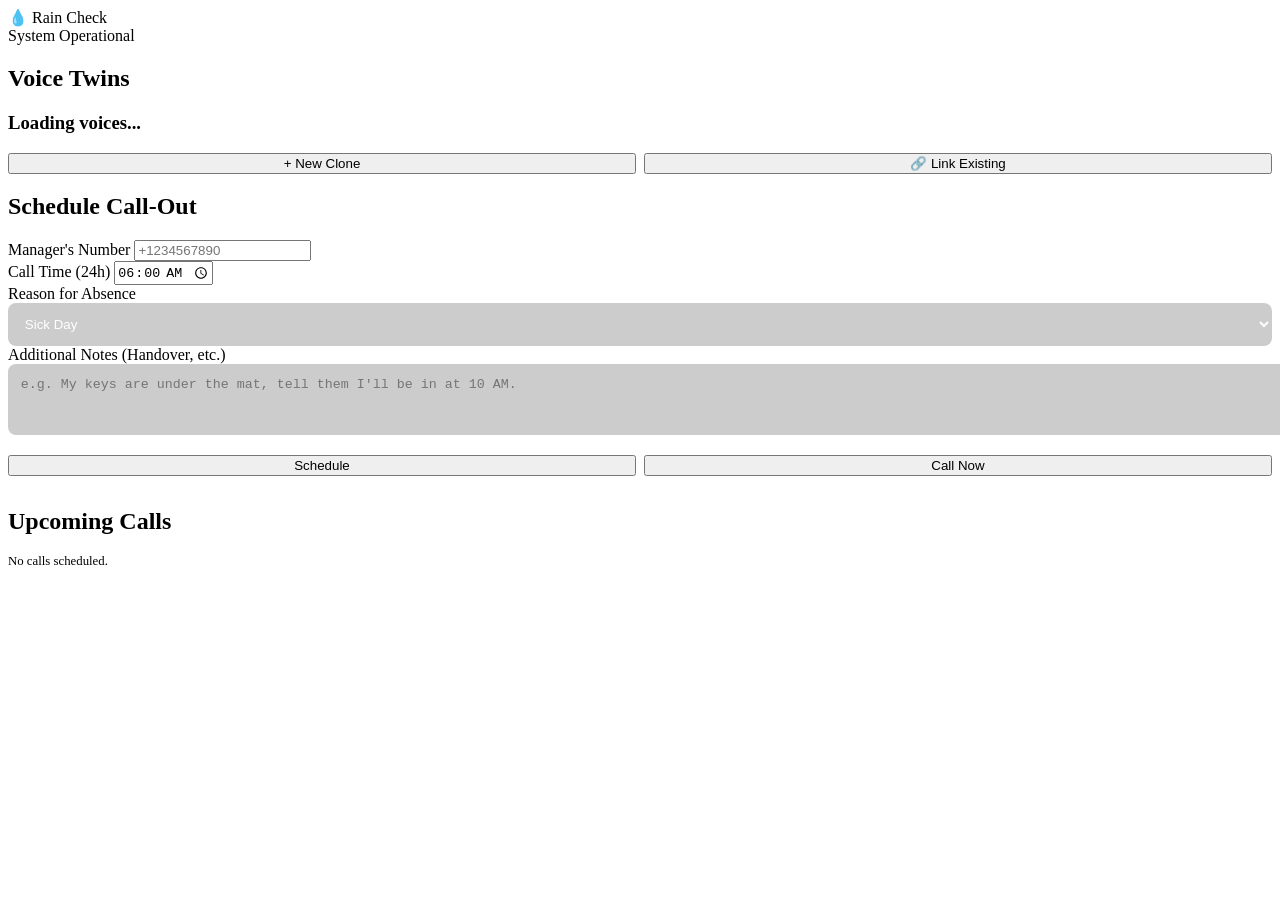
==== app/static/index.html @ c09f44a8 "Prepare for Render deployment: update requirements, config, and services" ====
<!DOCTYPE html>
<html lang="en">

<head>
    <meta charset="UTF-8">
    <meta name="viewport" content="width=device-width, initial-scale=1.0">
    <title>Rain Check | Dashboard</title>
    <link rel="stylesheet" href="/static/css/style.css">
    <link rel="preconnect" href="https://fonts.googleapis.com">
    <link rel="preconnect" href="https://fonts.gstatic.com" crossorigin>
    <link href="https://fonts.googleapis.com/css2?family=Inter:wght@400;600;800&display=swap" rel="stylesheet">
</head>

<body>
    <div class="container">
        <header>
            <div class="logo">
                <span class="drop">💧</span> Rain Check
            </div>
            <div class="status-pill">System Operational</div>
        </header>

        <div class="grid">
            <!-- Voice Twins Panel -->
            <div class="card">
                <h2>Voice Twins</h2>
                <div id="voiceList">
                    <div class="voice-item">
                        <div class="voice-info">
                            <h3>Loading voices...</h3>
                        </div>
                    </div>
                </div>
                <div style="display: flex; gap: 0.5rem; margin-top: 1rem;">
                    <button class="btn" style="flex: 1;" onclick="showCloneModal()">+ New Clone</button>
                    <button class="btn btn-outline" style="flex: 1;" onclick="showLinkModal()">🔗 Link Existing</button>
                </div>
            </div>

            <!-- Call Scheduler Panel -->
            <div class="card scheduler-card">
                <h2>Schedule Call-Out</h2>
                <div class="form-group">
                    <label>Manager's Number</label>
                    <input type="text" id="managerNumber" placeholder="+1234567890">
                </div>
                <div class="form-group">
                    <label>Call Time (24h)</label>
                    <input type="time" id="callTime" value="06:00">
                </div>
                <div class="form-group">
                    <label>Reason for Absence</label>
                    <select id="callReason"
                        style="width: 100%; background: rgba(0,0,0,0.2); border: 1px solid var(--glass-border); padding: 0.8rem; border-radius: 8px; color: white;">
                        <option value="Sick Day">Sick Day</option>
                        <option value="Mental Health Day">Mental Health Day</option>
                        <option value="Personal Emergency">Personal Emergency</option>
                        <option value="Running Late">Running Late</option>
                    </select>
                </div>
                <div class="form-group">
                    <label>Additional Notes (Handover, etc.)</label>
                    <textarea id="callNotes" rows="3"
                        style="width: 100%; background: rgba(0,0,0,0.2); border: 1px solid var(--glass-border); padding: 0.8rem; border-radius: 8px; color: white; resize: none;"
                        placeholder="e.g. My keys are under the mat, tell them I'll be in at 10 AM."></textarea>
                </div>
                <div style="display: flex; gap: 0.5rem; margin-top: 1rem;">
                    <button class="btn" style="flex: 1;" onclick="scheduleCall()">Schedule</button>
                    <button class="btn btn-outline" style="flex: 1;" onclick="callNow()">Call Now</button>
                </div>



                <h2 style="margin-top: 2rem;">Upcoming Calls</h2>
                <div id="upcomingCalls">
                    <p style="color: var(--text-secondary); font-size: 0.8rem;">No calls scheduled.</p>
                </div>
            </div>
        </div>
    </div>

    <!-- Clone Modal Placeholder -->
    <div id="cloneModal"
        style="display:none; position:fixed; top:50%; left:50%; transform:translate(-50%, -50%); background: var(--bg-color); padding: 2rem; border-radius: 20px; border: 1px solid var(--accent-blue); z-index: 100; width: 400px;">
        <h2>Create Voice Twin</h2>
        <div class="form-group">
            <label>Voice Name</label>
            <input type="text" id="voiceName" placeholder="My Professional Twin">
        </div>
        <div class="form-group">
            <label>Upload Samples (5+ mins recommended)</label>
            <input type="file" id="voiceFiles" multiple>
        </div>
        <button class="btn" onclick="startCloning()">Start Synthesis</button>
        <button class="btn btn-outline" onclick="hideCloneModal()">Cancel</button>
    </div>

    <!-- Link Existing Modal -->
    <div id="linkModal"
        style="display:none; position:fixed; top:50%; left:50%; transform:translate(-50%, -50%); background: var(--bg-color); padding: 2rem; border-radius: 20px; border: 1px solid var(--accent-blue); z-index: 101; width: 400px; box-shadow: 0 0 50px rgba(0,0,0,0.5);">
        <h2>Link ElevenLabs Voice</h2>
        <p style="font-size: 0.8rem; color: var(--text-secondary); margin-bottom: 1.5rem;">
            Find your Voice ID in the <a href="https://elevenlabs.io/app/voice-lab" target="_blank"
                style="color: var(--accent-blue);">ElevenLabs Voice Lab</a>.
        </p>
        <div class="form-group">
            <label>Friendly Name</label>
            <input type="text" id="linkName" placeholder="e.g. My Personal Assistant">
        </div>
        <div class="form-group">
            <label>ElevenLabs Voice ID</label>
            <input type="text" id="linkVoiceId" placeholder="e.g. pMsXgVXv3BLzUgS... ">
        </div>
        <button class="btn" onclick="linkVoice()">Link Voice</button>
        <button class="btn btn-outline" onclick="hideLinkModal()">Cancel</button>
    </div>

    <script src="/static/js/app.js"></script>

</body>

</html>
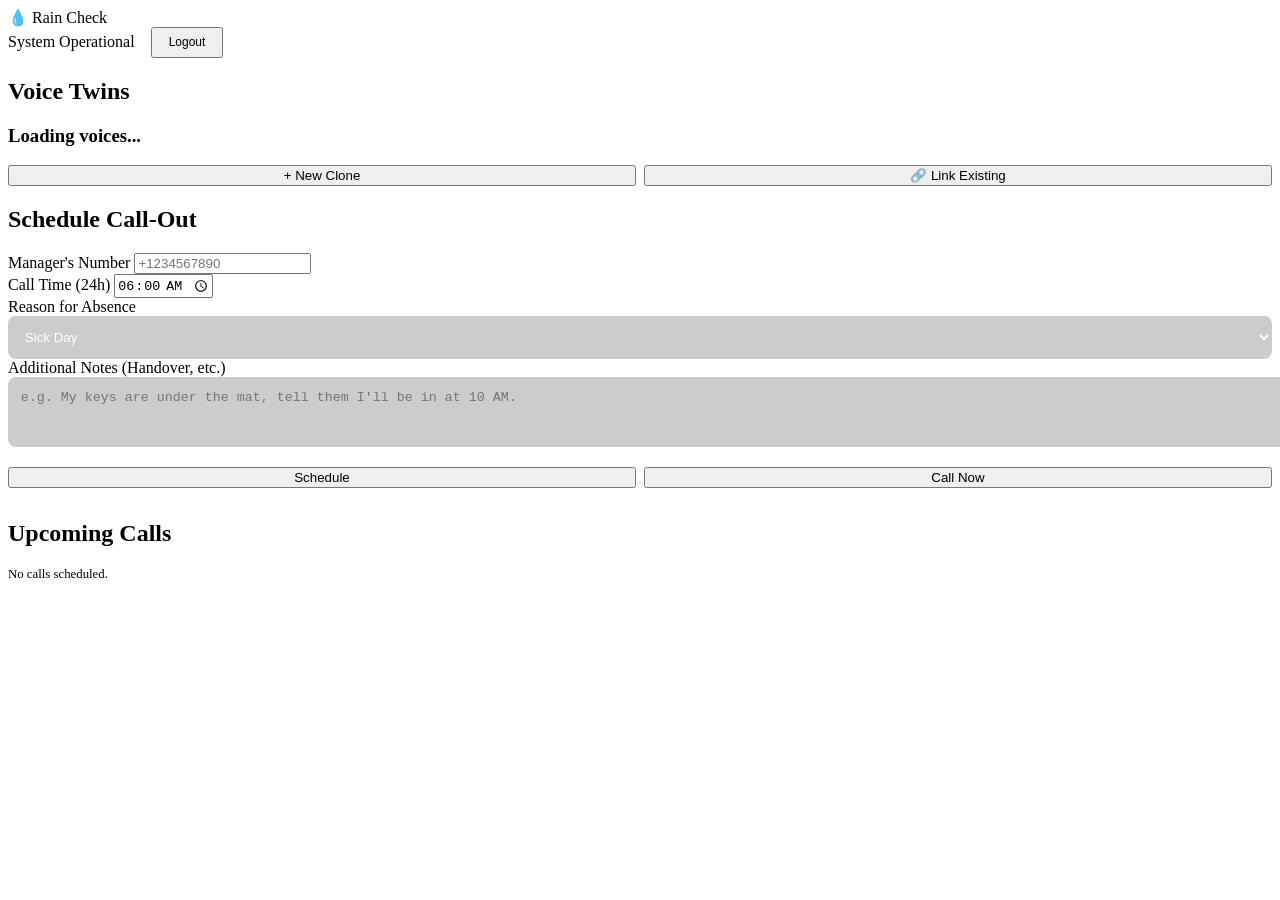
==== commit 1aa2cf13: "feat: speech detection state machine + login auth + dashboard cleanup - Rewrite WebSocket audio pipe" ====
--- a/app/static/index.html
+++ b/app/static/index.html
@@ -17,7 +17,11 @@
             <div class="logo">
                 <span class="drop">💧</span> Rain Check
             </div>
-            <div class="status-pill">System Operational</div>
+            <div style="display: flex; align-items: center; gap: 1rem;">
+                <div class="status-pill">System Operational</div>
+                <button class="btn btn-outline" style="padding: 0.4rem 1rem; font-size: 0.75rem;"
+                    onclick="logout()">Logout</button>
+            </div>
         </header>
 
         <div class="grid">
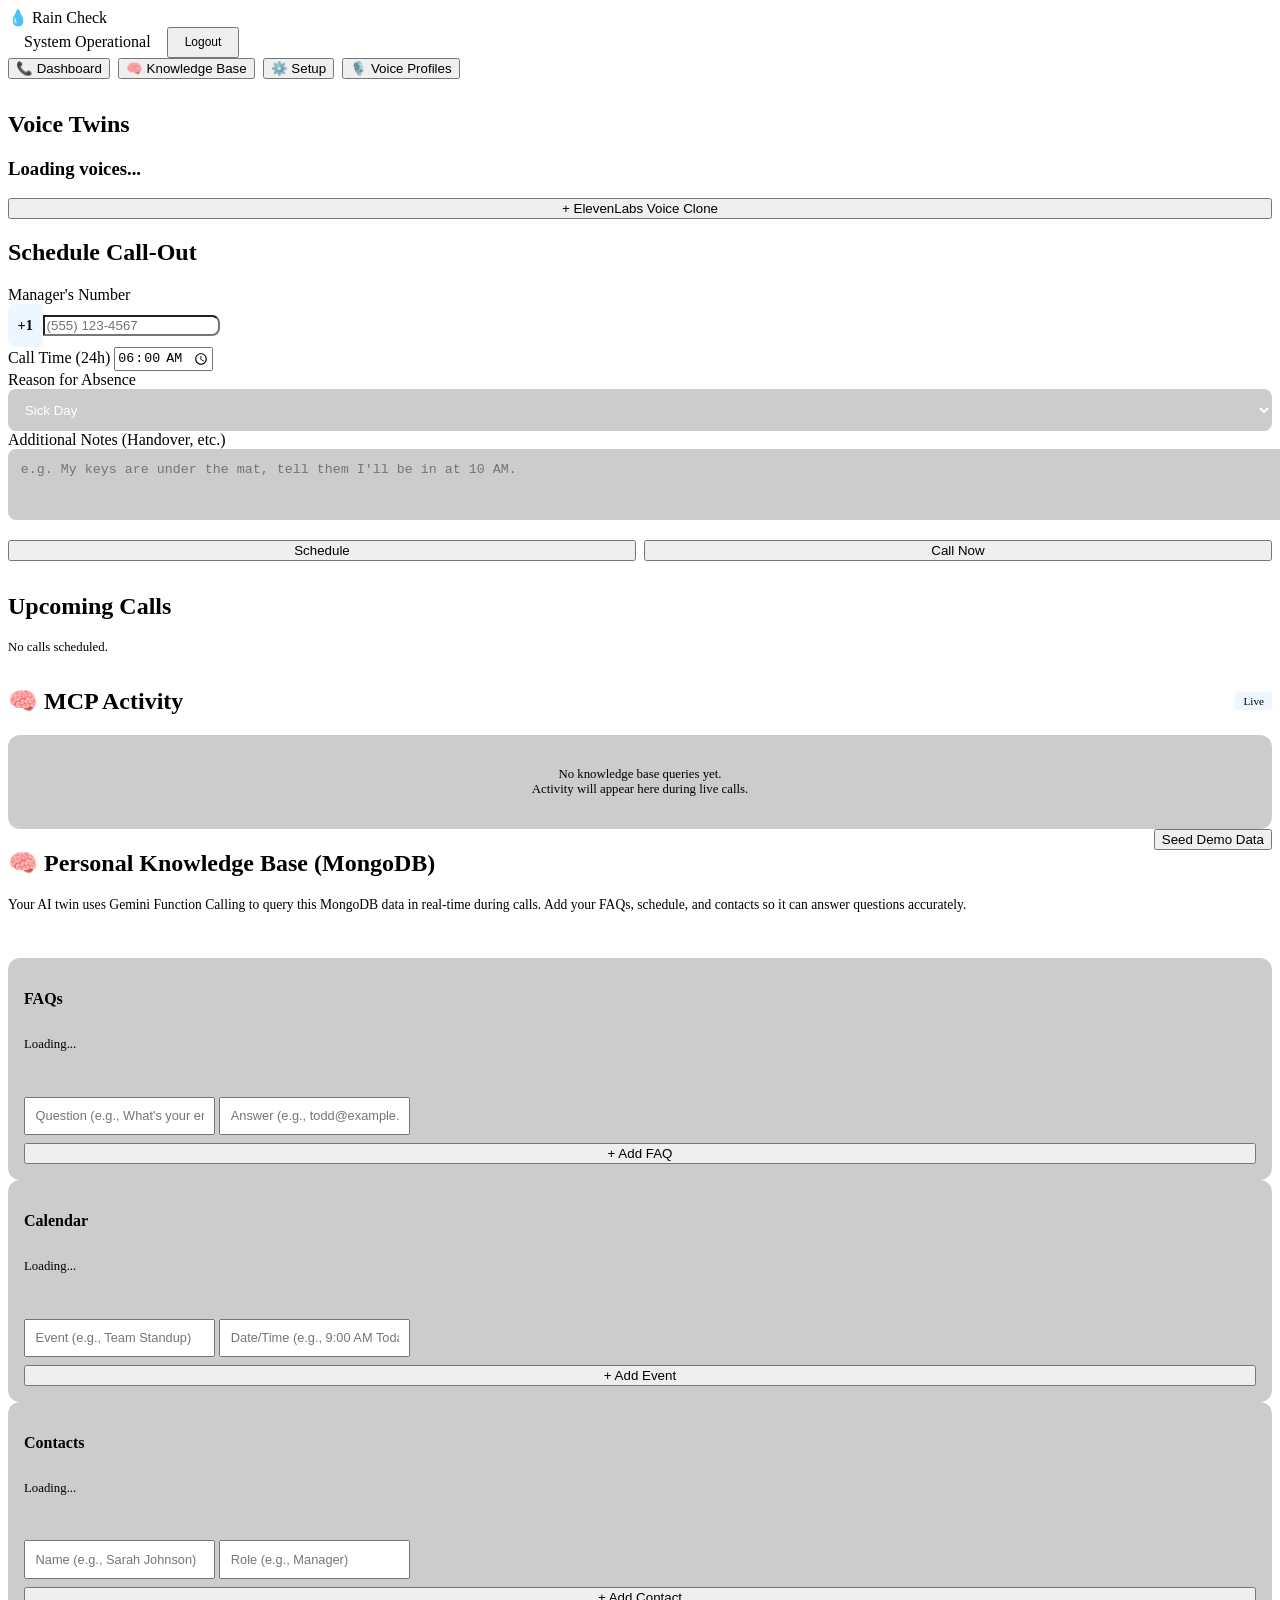
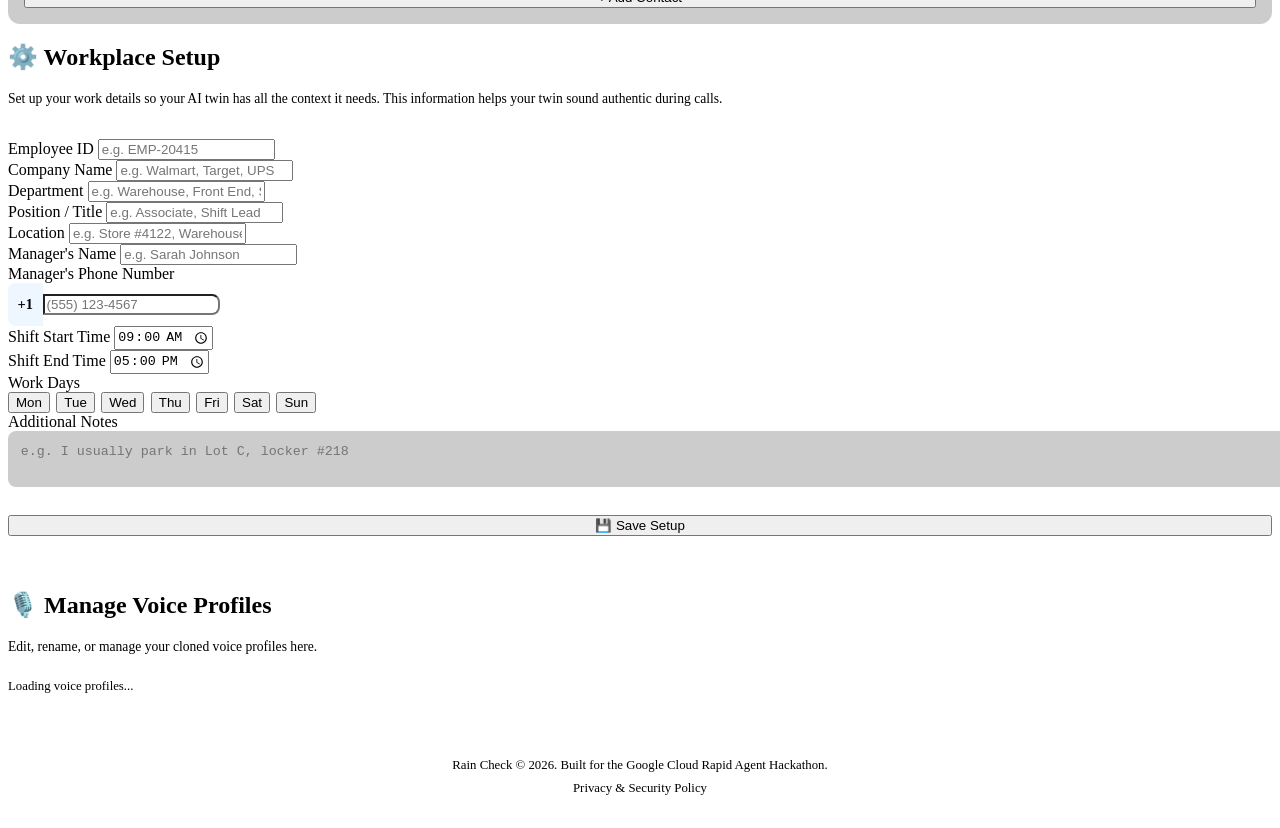
==== commit b91a1775: "Hackathon Build: ElevenLabs, MongoDB MCP, Privacy Flows" ====
--- a/app/static/index.html
+++ b/app/static/index.html
@@ -12,112 +12,371 @@
 </head>
 
 <body>
-    <div class="container">
+    <!-- ── Display Name Gate (shown if no permanent name set) ── -->
+    <div id="nameGate" style="display:none; position:fixed; top:0; left:0; width:100%; height:100%; background: rgba(0,0,0,0.85); backdrop-filter: blur(20px); z-index: 200; display: none;">
+        <div style="max-width: 440px; margin: 15vh auto; padding: 2.5rem; background: var(--card-bg); border: 1px solid var(--glass-border); border-radius: 24px; box-shadow: 0 20px 60px rgba(0,0,0,0.5); text-align: center;">
+            <div style="font-size: 3rem; margin-bottom: 1rem;">👤</div>
+            <h2 style="font-size: 1.5rem; color: #fff; text-transform: none; letter-spacing: -0.5px; margin-bottom: 0.5rem;">Welcome to Rain Check</h2>
+            <p style="color: var(--text-secondary); font-size: 0.85rem; margin-bottom: 2rem; line-height: 1.5;">
+                Enter your <strong style="color: #fff;">real name</strong> — this is how your AI voice twin will identify itself on calls.<br>
+                When someone asks <em>"Who is this?"</em>, your clone will respond with this name.<br>
+                <strong style="color: #f85149;">⚠ This cannot be changed once set.</strong>
+            </p>
+            <div class="form-group" style="margin-bottom: 1.5rem; text-align: left; background: rgba(88, 166, 255, 0.1); padding: 1rem; border-radius: 8px; border: 1px solid var(--accent-blue);">
+                <label style="display: flex; align-items: flex-start; gap: 0.5rem; cursor: pointer; text-transform: none; color: white;">
+                    <input type="checkbox" id="nameGateConsent" style="width: auto; margin-top: 0.2rem;">
+                    <span style="font-size: 0.8rem; font-weight: 400; line-height: 1.4;">
+                        <strong>Privacy Acknowledgment:</strong> I understand that my display name, voice clone, and knowledge base will be processed by Rain Check to conduct calls on my behalf.
+                    </span>
+                </label>
+            </div>
+            <div class="form-group" style="text-align: left;">
+                <label>Display Name</label>
+                <input type="text" id="displayNameInput" placeholder="e.g. Todd Bullitt" minlength="2" maxlength="50">
+            </div>
+            <button class="btn" style="width: 100%; padding: 1rem; font-size: 1rem;" onclick="setDisplayName()">Lock In My Name</button>
+            <p id="nameGateError" style="color: #f85149; font-size: 0.8rem; margin-top: 1rem; min-height: 1.2rem;"></p>
+        </div>
+    </div>
+
+    <!-- ── Main Dashboard ── -->
+    <div class="container" id="mainDashboard">
         <header>
             <div class="logo">
                 <span class="drop">💧</span> Rain Check
             </div>
             <div style="display: flex; align-items: center; gap: 1rem;">
+                <span id="displayNameBadge" style="font-size: 0.8rem; color: var(--accent-purple); font-weight: 600;"></span>
                 <div class="status-pill">System Operational</div>
                 <button class="btn btn-outline" style="padding: 0.4rem 1rem; font-size: 0.75rem;"
                     onclick="logout()">Logout</button>
             </div>
         </header>
 
-        <div class="grid">
-            <!-- Voice Twins Panel -->
-            <div class="card">
-                <h2>Voice Twins</h2>
-                <div id="voiceList">
-                    <div class="voice-item">
-                        <div class="voice-info">
-                            <h3>Loading voices...</h3>
-                        </div>
-                    </div>
-                </div>
-                <div style="display: flex; gap: 0.5rem; margin-top: 1rem;">
-                    <button class="btn" style="flex: 1;" onclick="showCloneModal()">+ New Clone</button>
-                    <button class="btn btn-outline" style="flex: 1;" onclick="showLinkModal()">🔗 Link Existing</button>
-                </div>
-            </div>
-
-            <!-- Call Scheduler Panel -->
-            <div class="card scheduler-card">
-                <h2>Schedule Call-Out</h2>
-                <div class="form-group">
-                    <label>Manager's Number</label>
-                    <input type="text" id="managerNumber" placeholder="+1234567890">
-                </div>
-                <div class="form-group">
-                    <label>Call Time (24h)</label>
-                    <input type="time" id="callTime" value="06:00">
-                </div>
-                <div class="form-group">
-                    <label>Reason for Absence</label>
-                    <select id="callReason"
-                        style="width: 100%; background: rgba(0,0,0,0.2); border: 1px solid var(--glass-border); padding: 0.8rem; border-radius: 8px; color: white;">
-                        <option value="Sick Day">Sick Day</option>
-                        <option value="Mental Health Day">Mental Health Day</option>
-                        <option value="Personal Emergency">Personal Emergency</option>
-                        <option value="Running Late">Running Late</option>
-                    </select>
-                </div>
-                <div class="form-group">
-                    <label>Additional Notes (Handover, etc.)</label>
-                    <textarea id="callNotes" rows="3"
-                        style="width: 100%; background: rgba(0,0,0,0.2); border: 1px solid var(--glass-border); padding: 0.8rem; border-radius: 8px; color: white; resize: none;"
-                        placeholder="e.g. My keys are under the mat, tell them I'll be in at 10 AM."></textarea>
-                </div>
-                <div style="display: flex; gap: 0.5rem; margin-top: 1rem;">
-                    <button class="btn" style="flex: 1;" onclick="scheduleCall()">Schedule</button>
-                    <button class="btn btn-outline" style="flex: 1;" onclick="callNow()">Call Now</button>
-                </div>
-
-
-
-                <h2 style="margin-top: 2rem;">Upcoming Calls</h2>
-                <div id="upcomingCalls">
-                    <p style="color: var(--text-secondary); font-size: 0.8rem;">No calls scheduled.</p>
-                </div>
-            </div>
-        </div>
-    </div>
-
-    <!-- Clone Modal Placeholder -->
+        <!-- ── Tab Navigation ── -->
+        <div style="display: flex; gap: 0.5rem; margin-bottom: 2rem;">
+            <button class="tab-btn active" data-tab="dashboard" onclick="switchTab('dashboard')">📞 Dashboard</button>
+            <button class="tab-btn" data-tab="knowledge" onclick="switchTab('knowledge')">🧠 Knowledge Base</button>
+            <button class="tab-btn" data-tab="setup" onclick="switchTab('setup')">⚙️ Setup</button>
+            <button class="tab-btn" data-tab="voices" onclick="switchTab('voices')">🎙️ Voice Profiles</button>
+        </div>
+
+        <!-- ════════════ DASHBOARD TAB ════════════ -->
+        <div class="tab-content active" id="tab-dashboard">
+            <div class="grid">
+                <!-- Voice Twins Panel -->
+                <div class="card">
+                    <h2>Voice Twins</h2>
+                    <div id="voiceList">
+                        <div class="voice-item">
+                            <div class="voice-info">
+                                <h3>Loading voices...</h3>
+                            </div>
+                        </div>
+                    </div>
+                    <div style="display: flex; gap: 0.5rem; margin-top: 1rem;">
+                        <button class="btn" style="flex: 1;" onclick="showCloneModal()">+ ElevenLabs Voice Clone</button>
+                    </div>
+                </div>
+
+                <!-- Call Scheduler Panel -->
+                <div class="card scheduler-card">
+                    <h2>Schedule Call-Out</h2>
+                    <div class="form-group">
+                        <label>Manager's Number</label>
+                        <div style="display: flex; align-items: center; gap: 0;">
+                            <span style="background: rgba(88,166,255,0.1); border: 1px solid var(--glass-border); border-right: none; padding: 0.8rem 0.6rem; border-radius: 8px 0 0 8px; color: var(--accent-blue); font-weight: 600; font-size: 0.9rem;">+1</span>
+                            <input type="tel" id="managerNumber" placeholder="(555) 123-4567" maxlength="14" style="border-radius: 0 8px 8px 0;">
+                        </div>
+                    </div>
+                    <div class="form-group">
+                        <label>Call Time (24h)</label>
+                        <input type="time" id="callTime" value="06:00">
+                    </div>
+                    <div class="form-group">
+                        <label>Reason for Absence</label>
+                        <select id="callReason"
+                            style="width: 100%; background: rgba(0,0,0,0.2); border: 1px solid var(--glass-border); padding: 0.8rem; border-radius: 8px; color: white;">
+                            <option value="Sick Day">Sick Day</option>
+                            <option value="Mental Health Day">Mental Health Day</option>
+                            <option value="Personal Emergency">Personal Emergency</option>
+                            <option value="Running Late">Running Late</option>
+                        </select>
+                    </div>
+                    <div class="form-group">
+                        <label>Additional Notes (Handover, etc.)</label>
+                        <textarea id="callNotes" rows="3"
+                            style="width: 100%; background: rgba(0,0,0,0.2); border: 1px solid var(--glass-border); padding: 0.8rem; border-radius: 8px; color: white; resize: none;"
+                            placeholder="e.g. My keys are under the mat, tell them I'll be in at 10 AM."></textarea>
+                    </div>
+                    <div style="display: flex; gap: 0.5rem; margin-top: 1rem;">
+                        <button class="btn" style="flex: 1;" onclick="scheduleCall()">Schedule</button>
+                        <button class="btn btn-outline" style="flex: 1;" onclick="callNow()">Call Now</button>
+                    </div>
+
+                    <h2 style="margin-top: 2rem;">Upcoming Calls</h2>
+                    <div id="upcomingCalls">
+                        <p style="color: var(--text-secondary); font-size: 0.8rem;">No calls scheduled.</p>
+                    </div>
+                    
+                    <!-- MCP Activity Feed -->
+                    <h2 style="margin-top: 2rem; display: flex; justify-content: space-between; align-items: center;">
+                        <span>🧠 MCP Activity</span>
+                        <span style="font-size: 0.7rem; font-weight: normal; background: rgba(88,166,255,0.1); padding: 0.2rem 0.5rem; border-radius: 4px; color: var(--accent-blue);">Live</span>
+                    </h2>
+                    <div id="mcpActivityList" style="background: rgba(0,0,0,0.2); border: 1px solid var(--glass-border); border-radius: 12px; padding: 1rem; max-height: 200px; overflow-y: auto;">
+                        <p style="color: var(--text-secondary); font-size: 0.8rem; text-align: center; margin: 1rem 0;">No knowledge base queries yet.<br>Activity will appear here during live calls.</p>
+                    </div>
+                </div>
+            </div>
+        </div>
+
+        <!-- ════════════ KNOWLEDGE BASE TAB ════════════ -->
+        <div class="tab-content" id="tab-knowledge">
+            <div class="grid">
+                <div class="card" style="grid-column: span 2;">
+                    <div style="display: flex; justify-content: space-between; align-items: flex-start; margin-bottom: 2rem;">
+                        <div>
+                            <h2>🧠 Personal Knowledge Base (MongoDB)</h2>
+                            <p style="color: var(--text-secondary); font-size: 0.85rem; margin-top: 0.5rem;">
+                                Your AI twin uses Gemini Function Calling to query this MongoDB data in real-time during calls. 
+                                Add your FAQs, schedule, and contacts so it can answer questions accurately.
+                            </p>
+                        </div>
+                        <button class="btn btn-outline" style="white-space: nowrap;" onclick="seedDemoData()">Seed Demo Data</button>
+                    </div>
+
+                    <div class="grid" style="grid-template-columns: 1fr 1fr 1fr; gap: 1rem;">
+                        <!-- FAQs Column -->
+                        <div style="background: rgba(0,0,0,0.2); padding: 1rem; border-radius: 12px; border: 1px solid var(--glass-border);">
+                            <h3 style="margin-bottom: 1rem; font-size: 1rem;">FAQs</h3>
+                            <div id="faqList" style="margin-bottom: 1rem; max-height: 300px; overflow-y: auto;">
+                                <p style="color: var(--text-secondary); font-size: 0.8rem;">Loading...</p>
+                            </div>
+                            <div style="border-top: 1px solid var(--glass-border); padding-top: 1rem;">
+                                <input type="text" id="newFaqQ" placeholder="Question (e.g., What's your email?)" style="margin-bottom: 0.5rem; font-size: 0.8rem; padding: 0.6rem;">
+                                <input type="text" id="newFaqA" placeholder="Answer (e.g., todd@example.com)" style="margin-bottom: 0.5rem; font-size: 0.8rem; padding: 0.6rem;">
+                                <button class="btn btn-sm" style="width: 100%;" onclick="addFaq()">+ Add FAQ</button>
+                            </div>
+                        </div>
+
+                        <!-- Calendar Column -->
+                        <div style="background: rgba(0,0,0,0.2); padding: 1rem; border-radius: 12px; border: 1px solid var(--glass-border);">
+                            <h3 style="margin-bottom: 1rem; font-size: 1rem;">Calendar</h3>
+                            <div id="calendarList" style="margin-bottom: 1rem; max-height: 300px; overflow-y: auto;">
+                                <p style="color: var(--text-secondary); font-size: 0.8rem;">Loading...</p>
+                            </div>
+                            <div style="border-top: 1px solid var(--glass-border); padding-top: 1rem;">
+                                <input type="text" id="newCalTitle" placeholder="Event (e.g., Team Standup)" style="margin-bottom: 0.5rem; font-size: 0.8rem; padding: 0.6rem;">
+                                <input type="text" id="newCalDate" placeholder="Date/Time (e.g., 9:00 AM Today)" style="margin-bottom: 0.5rem; font-size: 0.8rem; padding: 0.6rem;">
+                                <button class="btn btn-sm" style="width: 100%;" onclick="addCalendarEvent()">+ Add Event</button>
+                            </div>
+                        </div>
+
+                        <!-- Contacts Column -->
+                        <div style="background: rgba(0,0,0,0.2); padding: 1rem; border-radius: 12px; border: 1px solid var(--glass-border);">
+                            <h3 style="margin-bottom: 1rem; font-size: 1rem;">Contacts</h3>
+                            <div id="contactList" style="margin-bottom: 1rem; max-height: 300px; overflow-y: auto;">
+                                <p style="color: var(--text-secondary); font-size: 0.8rem;">Loading...</p>
+                            </div>
+                            <div style="border-top: 1px solid var(--glass-border); padding-top: 1rem;">
+                                <input type="text" id="newContactName" placeholder="Name (e.g., Sarah Johnson)" style="margin-bottom: 0.5rem; font-size: 0.8rem; padding: 0.6rem;">
+                                <input type="text" id="newContactRole" placeholder="Role (e.g., Manager)" style="margin-bottom: 0.5rem; font-size: 0.8rem; padding: 0.6rem;">
+                                <button class="btn btn-sm" style="width: 100%;" onclick="addContact()">+ Add Contact</button>
+                            </div>
+                        </div>
+                    </div>
+                </div>
+            </div>
+        </div>
+
+        <!-- ════════════ SETUP TAB ════════════ -->
+        <div class="tab-content" id="tab-setup">
+            <div class="grid">
+                <div class="card" style="grid-column: span 2;">
+                    <h2>⚙️ Workplace Setup</h2>
+                    <p style="color: var(--text-secondary); font-size: 0.85rem; margin-bottom: 2rem;">
+                        Set up your work details so your AI twin has all the context it needs. This information helps your twin sound authentic during calls.
+                    </p>
+                    <div class="grid" style="gap: 1.5rem;">
+                        <div>
+                            <div class="form-group">
+                                <label>Employee ID</label>
+                                <input type="text" id="setupEmployeeId" placeholder="e.g. EMP-20415">
+                            </div>
+                            <div class="form-group">
+                                <label>Company Name</label>
+                                <input type="text" id="setupCompanyName" placeholder="e.g. Walmart, Target, UPS">
+                            </div>
+                            <div class="form-group">
+                                <label>Department</label>
+                                <input type="text" id="setupDepartment" placeholder="e.g. Warehouse, Front End, Sales">
+                            </div>
+                            <div class="form-group">
+                                <label>Position / Title</label>
+                                <input type="text" id="setupPosition" placeholder="e.g. Associate, Shift Lead">
+                            </div>
+                            <div class="form-group">
+                                <label>Location</label>
+                                <input type="text" id="setupLocation" placeholder="e.g. Store #4122, Warehouse B">
+                            </div>
+                        </div>
+                        <div>
+                            <div class="form-group">
+                                <label>Manager's Name</label>
+                                <input type="text" id="setupManagerName" placeholder="e.g. Sarah Johnson">
+                            </div>
+                            <div class="form-group">
+                                <label>Manager's Phone Number</label>
+                                <div style="display: flex; align-items: center; gap: 0;">
+                                    <span style="background: rgba(88,166,255,0.1); border: 1px solid var(--glass-border); border-right: none; padding: 0.8rem 0.6rem; border-radius: 8px 0 0 8px; color: var(--accent-blue); font-weight: 600; font-size: 0.9rem;">+1</span>
+                                    <input type="tel" id="setupManagerNumber" placeholder="(555) 123-4567" maxlength="14" style="border-radius: 0 8px 8px 0;">
+                                </div>
+                            </div>
+                            <div class="form-group">
+                                <label>Shift Start Time</label>
+                                <input type="time" id="setupShiftStart" value="09:00">
+                            </div>
+                            <div class="form-group">
+                                <label>Shift End Time</label>
+                                <input type="time" id="setupShiftEnd" value="17:00">
+                            </div>
+                            <div class="form-group">
+                                <label>Work Days</label>
+                                <div id="workDaysSelector" style="display: flex; gap: 0.4rem; flex-wrap: wrap;">
+                                    <button type="button" class="day-btn" data-day="Mon" onclick="toggleDay(this)">Mon</button>
+                                    <button type="button" class="day-btn" data-day="Tue" onclick="toggleDay(this)">Tue</button>
+                                    <button type="button" class="day-btn" data-day="Wed" onclick="toggleDay(this)">Wed</button>
+                                    <button type="button" class="day-btn" data-day="Thu" onclick="toggleDay(this)">Thu</button>
+                                    <button type="button" class="day-btn" data-day="Fri" onclick="toggleDay(this)">Fri</button>
+                                    <button type="button" class="day-btn" data-day="Sat" onclick="toggleDay(this)">Sat</button>
+                                    <button type="button" class="day-btn" data-day="Sun" onclick="toggleDay(this)">Sun</button>
+                                </div>
+                            </div>
+                            <div class="form-group">
+                                <label>Additional Notes</label>
+                                <textarea id="setupNotes" rows="2"
+                                    style="width: 100%; background: rgba(0,0,0,0.2); border: 1px solid var(--glass-border); padding: 0.8rem; border-radius: 8px; color: white; resize: none;"
+                                    placeholder="e.g. I usually park in Lot C, locker #218"></textarea>
+                            </div>
+                        </div>
+                    </div>
+                    <div style="display: flex; gap: 1rem; margin-top: 1.5rem;">
+                        <button class="btn" style="flex: 1;" onclick="saveSetup()">💾 Save Setup</button>
+                    </div>
+                    <p id="setupStatus" style="color: var(--accent-blue); font-size: 0.8rem; margin-top: 1rem; min-height: 1.2rem; text-align: center;"></p>
+                </div>
+            </div>
+        </div>
+
+        <!-- ════════════ VOICES TAB ════════════ -->
+        <div class="tab-content" id="tab-voices">
+            <div class="card" style="max-width: 700px;">
+                <h2>🎙️ Manage Voice Profiles</h2>
+                <p style="color: var(--text-secondary); font-size: 0.85rem; margin-bottom: 1.5rem;">
+                    Edit, rename, or manage your cloned voice profiles here.
+                </p>
+                <div id="voiceEditList">
+                    <p style="color: var(--text-secondary); font-size: 0.8rem;">Loading voice profiles...</p>
+                </div>
+            </div>
+        </div>
+    </div>
+
+    <!-- ── Clone Modal ── -->
     <div id="cloneModal"
-        style="display:none; position:fixed; top:50%; left:50%; transform:translate(-50%, -50%); background: var(--bg-color); padding: 2rem; border-radius: 20px; border: 1px solid var(--accent-blue); z-index: 100; width: 400px;">
-        <h2>Create Voice Twin</h2>
+        style="display:none; position:fixed; top:50%; left:50%; transform:translate(-50%, -50%); background: var(--bg-color); padding: 2rem; border-radius: 20px; border: 1px solid var(--accent-blue); z-index: 100; width: 450px; box-shadow: 0 0 50px rgba(0,0,0,0.5);">
+        <h2>ElevenLabs Instant Voice Clone</h2>
+        <p style="font-size: 0.8rem; color: var(--text-secondary); margin-bottom: 1.5rem;">
+            Clone your voice instantly using ElevenLabs' advanced speech synthesis.
+        </p>
+        <div class="form-group">
+            <label>Voice Profile Name</label>
+            <input type="text" id="voiceName" placeholder="e.g. My Professional Voice">
+        </div>
+        <div class="form-group">
+            <label>Upload High-Quality Samples</label>
+            <input type="file" id="voiceFiles" multiple accept="audio/wav">
+        </div>
+        <div class="form-group" style="margin-top: 1.5rem; background: rgba(0,0,0,0.2); padding: 1rem; border-radius: 8px; border: 1px solid var(--glass-border);">
+            <label style="display: flex; align-items: flex-start; gap: 0.5rem; cursor: pointer; text-transform: none; color: white;">
+                <input type="checkbox" id="consentCheck" style="width: auto; margin-top: 0.2rem;">
+                <span style="font-size: 0.8rem; font-weight: 400;">
+                    <strong>Required Consent:</strong> I explicitly consent to ElevenLabs and Rain Check processing these audio samples to create a synthetic voice model of my voice. I confirm I am the speaker in these recordings or have explicit legal rights to them.
+                </span>
+            </label>
+        </div>
+        <button class="btn" style="width: 100%; margin-top: 1rem;" onclick="startCloning()">Create Voice Clone</button>
+        <button class="btn btn-outline" style="width: 100%; margin-top: 0.5rem;" onclick="hideCloneModal()">Cancel</button>
+    </div>
+
+    <!-- ── Edit Voice Modal ── -->
+    <div id="editVoiceModal"
+        style="display:none; position:fixed; top:50%; left:50%; transform:translate(-50%, -50%); background: var(--bg-color); padding: 2rem; border-radius: 20px; border: 1px solid var(--accent-purple); z-index: 102; width: 420px; box-shadow: 0 0 50px rgba(0,0,0,0.5);">
+        <h2 style="color: var(--accent-purple);">✏️ Edit Voice Profile</h2>
+        <input type="hidden" id="editVoiceId">
         <div class="form-group">
             <label>Voice Name</label>
-            <input type="text" id="voiceName" placeholder="My Professional Twin">
-        </div>
-        <div class="form-group">
-            <label>Upload Samples (5+ mins recommended)</label>
-            <input type="file" id="voiceFiles" multiple>
-        </div>
-        <button class="btn" onclick="startCloning()">Start Synthesis</button>
-        <button class="btn btn-outline" onclick="hideCloneModal()">Cancel</button>
-    </div>
-
-    <!-- Link Existing Modal -->
-    <div id="linkModal"
-        style="display:none; position:fixed; top:50%; left:50%; transform:translate(-50%, -50%); background: var(--bg-color); padding: 2rem; border-radius: 20px; border: 1px solid var(--accent-blue); z-index: 101; width: 400px; box-shadow: 0 0 50px rgba(0,0,0,0.5);">
-        <h2>Link ElevenLabs Voice</h2>
-        <p style="font-size: 0.8rem; color: var(--text-secondary); margin-bottom: 1.5rem;">
-            Find your Voice ID in the <a href="https://elevenlabs.io/app/voice-lab" target="_blank"
-                style="color: var(--accent-blue);">ElevenLabs Voice Lab</a>.
-        </p>
-        <div class="form-group">
-            <label>Friendly Name</label>
-            <input type="text" id="linkName" placeholder="e.g. My Personal Assistant">
-        </div>
-        <div class="form-group">
-            <label>ElevenLabs Voice ID</label>
-            <input type="text" id="linkVoiceId" placeholder="e.g. pMsXgVXv3BLzUgS... ">
-        </div>
-        <button class="btn" onclick="linkVoice()">Link Voice</button>
-        <button class="btn btn-outline" onclick="hideLinkModal()">Cancel</button>
-    </div>
+            <input type="text" id="editVoiceName" placeholder="Updated name">
+        </div>
+        <div class="form-group">
+            <label>Tone</label>
+            <select id="editVoiceTone"
+                style="width: 100%; background: rgba(0,0,0,0.2); border: 1px solid var(--glass-border); padding: 0.8rem; border-radius: 8px; color: white;">
+                <option value="unknown">Unknown</option>
+                <option value="professional">Professional</option>
+                <option value="casual">Casual</option>
+                <option value="tired">Tired / Sick</option>
+                <option value="urgent">Urgent</option>
+            </select>
+        </div>
+        <div class="form-group">
+            <label>Delivery Style</label>
+            <select id="editVoiceDelivery"
+                style="width: 100%; background: rgba(0,0,0,0.2); border: 1px solid var(--glass-border); padding: 0.8rem; border-radius: 8px; color: white;">
+                <option value="natural">Natural</option>
+                <option value="calm">Calm</option>
+                <option value="empathetic">Empathetic</option>
+                <option value="matter-of-fact">Matter of Fact</option>
+            </select>
+        </div>
+        <div style="display: flex; gap: 0.5rem;">
+            <button class="btn" style="flex:1;" onclick="saveVoiceEdit()">Save Changes</button>
+            <button class="btn btn-outline" style="flex:1;" onclick="hideEditModal()">Cancel</button>
+        </div>
+        <p id="editVoiceError" style="color: #f85149; font-size: 0.8rem; margin-top: 1rem; min-height: 1.2rem; text-align: center;"></p>
+    </div>
+
+    <!-- ── Modal Overlay ── -->
+    <div id="modalOverlay" style="display:none; position:fixed; top:0; left:0; width:100%; height:100%; background: rgba(0,0,0,0.6); z-index: 99;" onclick="closeAllModals()"></div>
+
+    <!-- ── Privacy Modal ── -->
+    <div id="privacyModal"
+        style="display:none; position:fixed; top:50%; left:50%; transform:translate(-50%, -50%); background: var(--bg-color); padding: 2.5rem; border-radius: 20px; border: 1px solid var(--glass-border); z-index: 205; width: 600px; max-height: 80vh; overflow-y: auto; box-shadow: 0 0 50px rgba(0,0,0,0.8);">
+        <h2 style="margin-bottom: 1rem;">Privacy & Security Policy</h2>
+        <div style="font-size: 0.9rem; color: var(--text-secondary); line-height: 1.6;">
+            <p style="margin-bottom: 1rem;">At Rain Check, your privacy and data security are our highest priorities. This hackathon prototype is built with a security-first architecture.</p>
+            
+            <h3 style="color: white; margin-top: 1.5rem; margin-bottom: 0.5rem;">Data Handling & Storage</h3>
+            <ul style="margin-left: 1.5rem; margin-bottom: 1rem;">
+                <li><strong>Voice Cloning:</strong> Voice models are securely generated via ElevenLabs API. We do not persist raw audio uploads after the cloning process completes.</li>
+                <li><strong>Knowledge Base:</strong> Your FAQs, schedule, and contacts are stored securely in MongoDB Atlas and only accessed when you schedule a call.</li>
+                <li><strong>Call Audio:</strong> Live call audio streams securely via Vonage WebSockets and Google Cloud Speech-to-Text. We do not record or retain the audio of your calls.</li>
+            </ul>
+
+            <h3 style="color: white; margin-top: 1.5rem; margin-bottom: 0.5rem;">AI Processing</h3>
+            <p style="margin-bottom: 1rem;">Your context data is processed by Google Vertex AI (Gemini) solely for the purpose of navigating your phone call. Your personal data is <strong>never</strong> used to train Google's foundation models.</p>
+
+            <h3 style="color: white; margin-top: 1.5rem; margin-bottom: 0.5rem;">Consent & Deletion</h3>
+            <p style="margin-bottom: 1rem;">You retain full control over your data. Deleting your voice profile or knowledge base items removes them from our systems and third-party APIs immediately.</p>
+        </div>
+        <button class="btn" style="width: 100%; margin-top: 1.5rem;" onclick="hidePrivacyModal()">Close</button>
+    </div>
+
+    <footer style="text-align: center; margin-top: 4rem; margin-bottom: 2rem; font-size: 0.8rem; color: var(--text-secondary);">
+        Rain Check &copy; 2026. Built for the Google Cloud Rapid Agent Hackathon.<br>
+        <a href="#" onclick="showPrivacyModal(); return false;" style="color: var(--accent-blue); text-decoration: none; margin-top: 0.5rem; display: inline-block;">Privacy & Security Policy</a>
+    </footer>
 
     <script src="/static/js/app.js"></script>
 
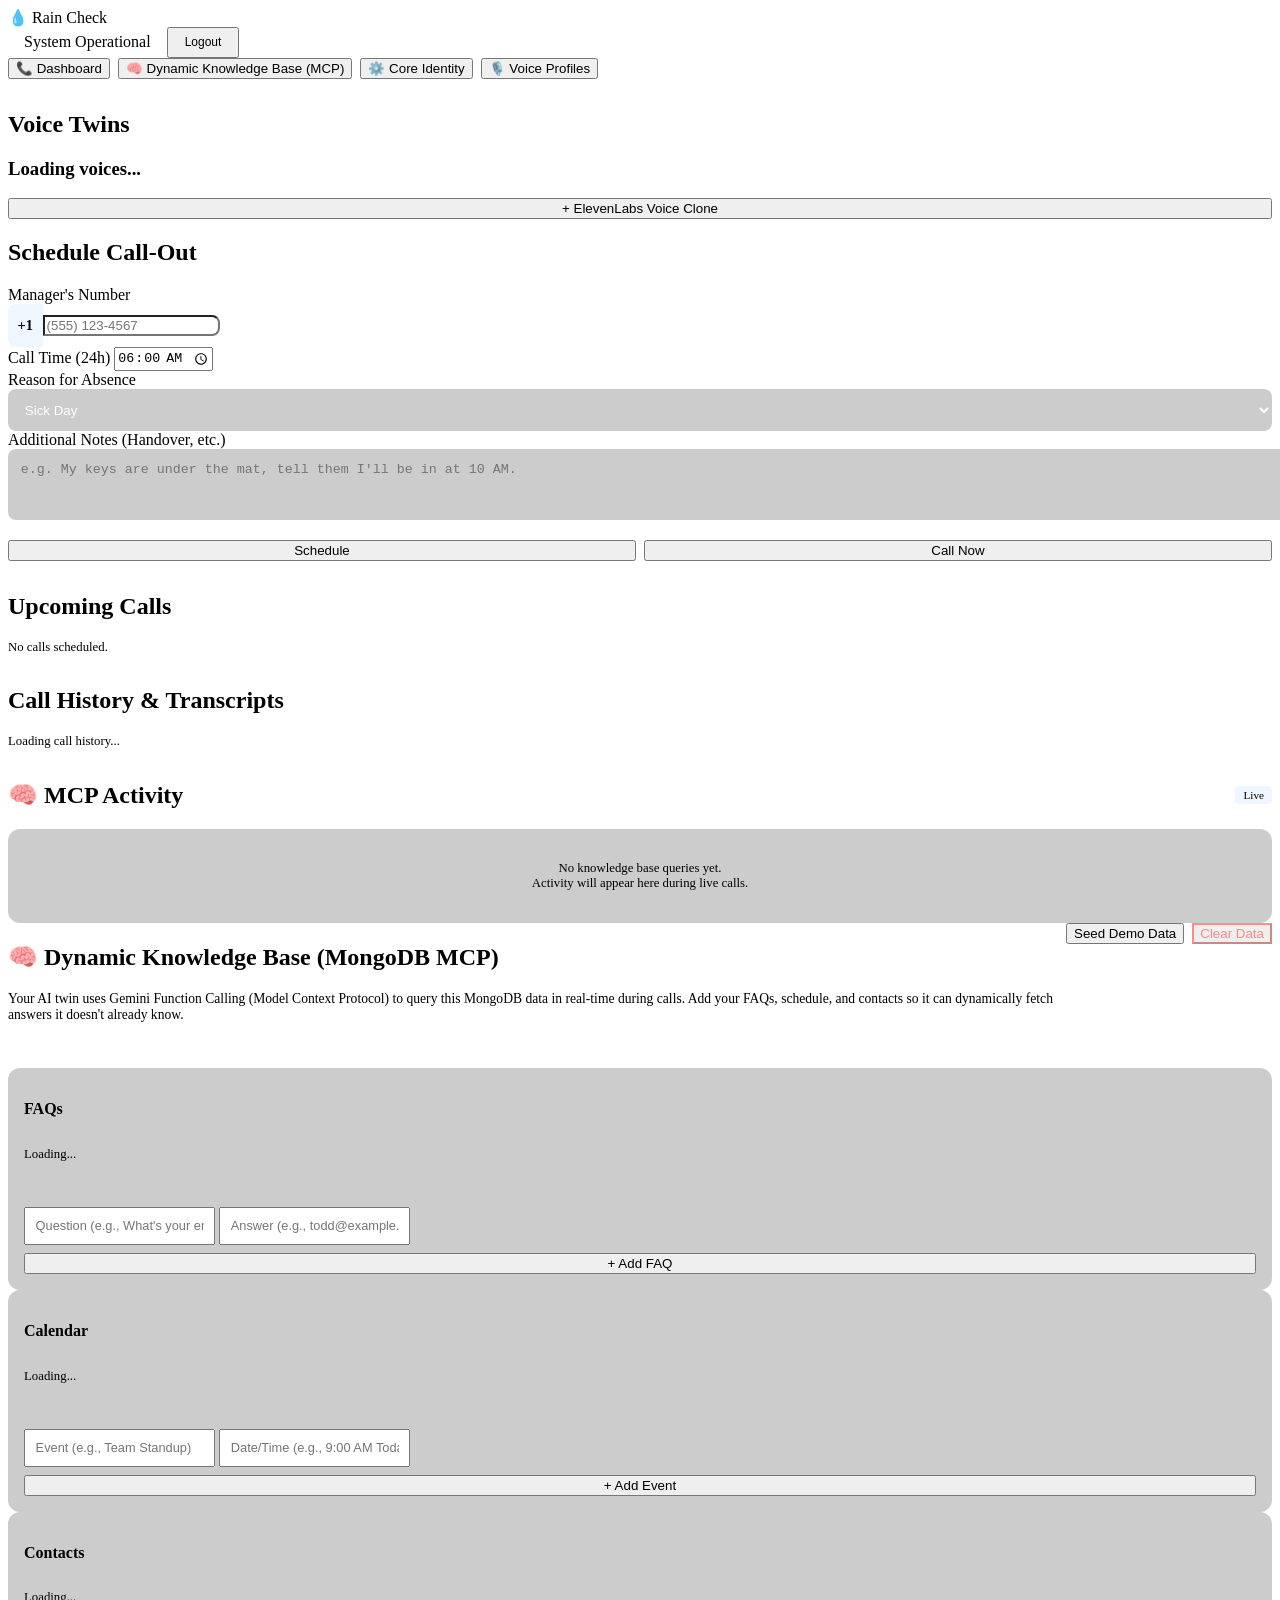
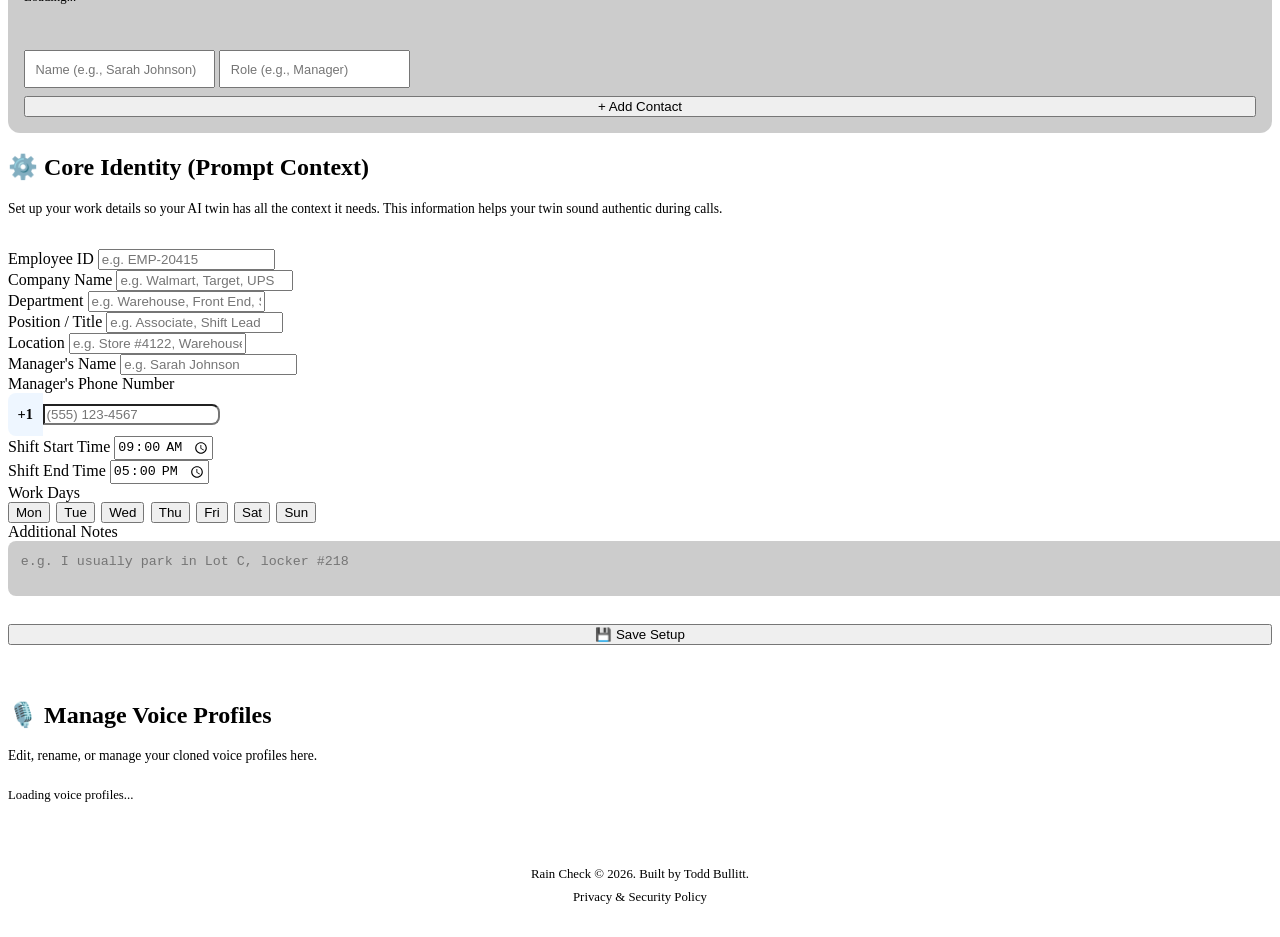
==== commit f22c2f16: "Apply complete implementation for booking and SMS" ====
--- a/app/static/index.html
+++ b/app/static/index.html
@@ -13,7 +13,7 @@
 
 <body>
     <!-- ── Display Name Gate (shown if no permanent name set) ── -->
-    <div id="nameGate" style="display:none; position:fixed; top:0; left:0; width:100%; height:100%; background: rgba(0,0,0,0.85); backdrop-filter: blur(20px); z-index: 200; display: none;">
+    <div id="nameGate" style="display:none; position:fixed; top:0; left:0; width:100%; height:100%; background: rgba(0,0,0,0.85); backdrop-filter: blur(20px); z-index: 200;">
         <div style="max-width: 440px; margin: 15vh auto; padding: 2.5rem; background: var(--card-bg); border: 1px solid var(--glass-border); border-radius: 24px; box-shadow: 0 20px 60px rgba(0,0,0,0.5); text-align: center;">
             <div style="font-size: 3rem; margin-bottom: 1rem;">👤</div>
             <h2 style="font-size: 1.5rem; color: #fff; text-transform: none; letter-spacing: -0.5px; margin-bottom: 0.5rem;">Welcome to Rain Check</h2>
@@ -25,6 +25,7 @@
             <div class="form-group" style="margin-bottom: 1.5rem; text-align: left; background: rgba(88, 166, 255, 0.1); padding: 1rem; border-radius: 8px; border: 1px solid var(--accent-blue);">
                 <label style="display: flex; align-items: flex-start; gap: 0.5rem; cursor: pointer; text-transform: none; color: white;">
                     <input type="checkbox" id="nameGateConsent" style="width: auto; margin-top: 0.2rem;">
+
                     <span style="font-size: 0.8rem; font-weight: 400; line-height: 1.4;">
                         <strong>Privacy Acknowledgment:</strong> I understand that my display name, voice clone, and knowledge base will be processed by Rain Check to conduct calls on my behalf.
                     </span>
@@ -56,8 +57,8 @@
         <!-- ── Tab Navigation ── -->
         <div style="display: flex; gap: 0.5rem; margin-bottom: 2rem;">
             <button class="tab-btn active" data-tab="dashboard" onclick="switchTab('dashboard')">📞 Dashboard</button>
-            <button class="tab-btn" data-tab="knowledge" onclick="switchTab('knowledge')">🧠 Knowledge Base</button>
-            <button class="tab-btn" data-tab="setup" onclick="switchTab('setup')">⚙️ Setup</button>
+            <button class="tab-btn" data-tab="knowledge" onclick="switchTab('knowledge')">🧠 Dynamic Knowledge Base (MCP)</button>
+            <button class="tab-btn" data-tab="setup" onclick="switchTab('setup')">⚙️ Core Identity</button>
             <button class="tab-btn" data-tab="voices" onclick="switchTab('voices')">🎙️ Voice Profiles</button>
         </div>
 
@@ -119,6 +120,11 @@
                         <p style="color: var(--text-secondary); font-size: 0.8rem;">No calls scheduled.</p>
                     </div>
                     
+                    <h2 style="margin-top: 2rem;">Call History & Transcripts</h2>
+                    <div id="callHistoryList">
+                        <p style="color: var(--text-secondary); font-size: 0.8rem;">Loading call history...</p>
+                    </div>
+                    
                     <!-- MCP Activity Feed -->
                     <h2 style="margin-top: 2rem; display: flex; justify-content: space-between; align-items: center;">
                         <span>🧠 MCP Activity</span>
@@ -137,13 +143,16 @@
                 <div class="card" style="grid-column: span 2;">
                     <div style="display: flex; justify-content: space-between; align-items: flex-start; margin-bottom: 2rem;">
                         <div>
-                            <h2>🧠 Personal Knowledge Base (MongoDB)</h2>
+                            <h2>🧠 Dynamic Knowledge Base (MongoDB MCP)</h2>
                             <p style="color: var(--text-secondary); font-size: 0.85rem; margin-top: 0.5rem;">
-                                Your AI twin uses Gemini Function Calling to query this MongoDB data in real-time during calls. 
-                                Add your FAQs, schedule, and contacts so it can answer questions accurately.
+                                Your AI twin uses Gemini Function Calling (Model Context Protocol) to query this MongoDB data in real-time during calls. 
+                                Add your FAQs, schedule, and contacts so it can dynamically fetch answers it doesn't already know.
                             </p>
                         </div>
-                        <button class="btn btn-outline" style="white-space: nowrap;" onclick="seedDemoData()">Seed Demo Data</button>
+                        <div style="display: flex; gap: 0.5rem;">
+                            <button class="btn btn-outline" style="white-space: nowrap;" onclick="seedDemoData()">Seed Demo Data</button>
+                            <button class="btn btn-outline" style="white-space: nowrap; border-color: rgba(255, 50, 50, 0.5); color: #ff8888;" onclick="clearKnowledgeBase()">Clear Data</button>
+                        </div>
                     </div>
 
                     <div class="grid" style="grid-template-columns: 1fr 1fr 1fr; gap: 1rem;">
@@ -194,7 +203,7 @@
         <div class="tab-content" id="tab-setup">
             <div class="grid">
                 <div class="card" style="grid-column: span 2;">
-                    <h2>⚙️ Workplace Setup</h2>
+                    <h2>⚙️ Core Identity (Prompt Context)</h2>
                     <p style="color: var(--text-secondary); font-size: 0.85rem; margin-bottom: 2rem;">
                         Set up your work details so your AI twin has all the context it needs. This information helps your twin sound authentic during calls.
                     </p>
@@ -295,8 +304,12 @@
             <input type="text" id="voiceName" placeholder="e.g. My Professional Voice">
         </div>
         <div class="form-group">
-            <label>Upload High-Quality Samples</label>
-            <input type="file" id="voiceFiles" multiple accept="audio/wav">
+            <label>Record a Voice Sample (10-30 seconds)</label>
+            <button id="recordBtn" type="button" class="btn btn-outline" style="width: 100%; display: flex; align-items: center; justify-content: center; gap: 0.5rem;" onclick="toggleRecording()">
+                🔴 Start Recording
+            </button>
+            <p id="recordStatus" style="font-size: 0.8rem; color: var(--text-secondary); margin-top: 0.5rem; text-align: center;"></p>
+            <input type="file" id="voiceFiles" multiple accept="audio/wav" style="display:none;">
         </div>
         <div class="form-group" style="margin-top: 1.5rem; background: rgba(0,0,0,0.2); padding: 1rem; border-radius: 8px; border: 1px solid var(--glass-border);">
             <label style="display: flex; align-items: flex-start; gap: 0.5rem; cursor: pointer; text-transform: none; color: white;">
@@ -355,7 +368,7 @@
         style="display:none; position:fixed; top:50%; left:50%; transform:translate(-50%, -50%); background: var(--bg-color); padding: 2.5rem; border-radius: 20px; border: 1px solid var(--glass-border); z-index: 205; width: 600px; max-height: 80vh; overflow-y: auto; box-shadow: 0 0 50px rgba(0,0,0,0.8);">
         <h2 style="margin-bottom: 1rem;">Privacy & Security Policy</h2>
         <div style="font-size: 0.9rem; color: var(--text-secondary); line-height: 1.6;">
-            <p style="margin-bottom: 1rem;">At Rain Check, your privacy and data security are our highest priorities. This hackathon prototype is built with a security-first architecture.</p>
+            <p style="margin-bottom: 1rem;">At Rain Check, your privacy and data security are our highest priorities. This IBM hackathon prototype is built with a security-first architecture.</p>
             
             <h3 style="color: white; margin-top: 1.5rem; margin-bottom: 0.5rem;">Data Handling & Storage</h3>
             <ul style="margin-left: 1.5rem; margin-bottom: 1rem;">
@@ -374,7 +387,7 @@
     </div>
 
     <footer style="text-align: center; margin-top: 4rem; margin-bottom: 2rem; font-size: 0.8rem; color: var(--text-secondary);">
-        Rain Check &copy; 2026. Built for the Google Cloud Rapid Agent Hackathon.<br>
+        Rain Check &copy; 2026. Built by Todd Bullitt.<br>
         <a href="#" onclick="showPrivacyModal(); return false;" style="color: var(--accent-blue); text-decoration: none; margin-top: 0.5rem; display: inline-block;">Privacy & Security Policy</a>
     </footer>
 
